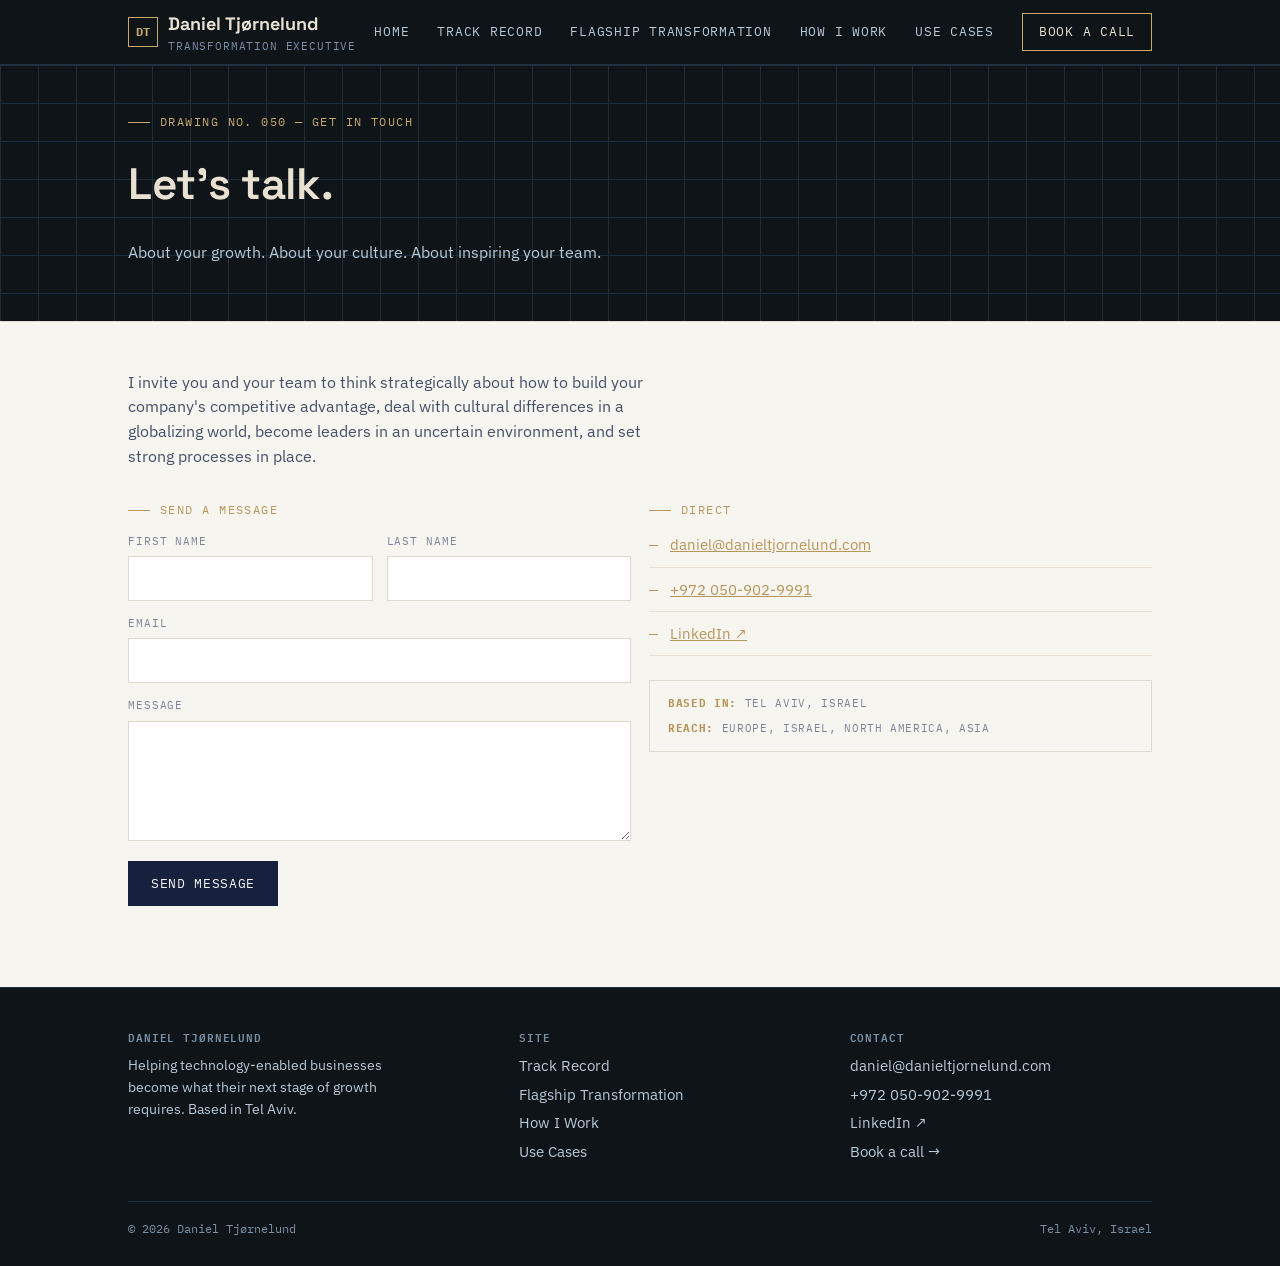
==== book-daniel.html @ 108f55ec "Add files via upload" ====
<!doctype html>
<html lang="en">
<head>
<meta charset="UTF-8"><meta name="viewport" content="width=device-width, initial-scale=1">
<title>Book Daniel Tjørnelund | Contact</title>
<meta name="description" content="Get in touch with Daniel Tjørnelund about transformation, scale-up strategy, or speaking.">
<link rel="canonical" href="https://www.danieltjornelund.com/book-daniel.html">
<link rel="preconnect" href="https://fonts.googleapis.com">
<link href="https://fonts.googleapis.com/css2?family=Space+Grotesk:wght@500;600;700&family=IBM+Plex+Sans:wght@400;500;600&family=IBM+Plex+Mono:wght@400;500&display=swap" rel="stylesheet">
<link rel="stylesheet" href="styles.css">
</head>
<body>
<header class="site-header">
  <div class="wrap">
    <a class="brand" href="index.html"><span class="mark">DT</span><span>Daniel Tjørnelund<small>Transformation Executive</small></span></a>
    <nav class="primary">
      <a href="index.html">Home</a><a href="track-record.html">Track Record</a><a href="flagship-transformation.html">Flagship Transformation</a><a href="how-i-work.html">How I Work</a><a href="use-cases.html">Use Cases</a>
      <a href="book-daniel.html" class="btn active" style="padding:8px 16px;color:var(--dark-ink);border-color:var(--dark-gold);">Book a Call</a>
    </nav>
    <button class="menu-btn" aria-label="Open menu" aria-expanded="false"><svg viewBox="0 0 24 24" fill="none" stroke="currentColor" stroke-width="2"><line x1="3" y1="6" x2="21" y2="6"/><line x1="3" y1="12" x2="21" y2="12"/><line x1="3" y1="18" x2="21" y2="18"/></svg></button>
  </div>
  <nav class="mobile-nav"><a href="index.html">Home</a><a href="track-record.html">Track Record</a><a href="flagship-transformation.html">Flagship Transformation</a><a href="how-i-work.html">How I Work</a><a href="use-cases.html">Use Cases</a><a href="book-daniel.html">Book a Call</a></nav>
</header>
<main>
  <section class="page-hero dark-section" style="border-top:none;">
    <div class="wrap">
      <div class="eyebrow">Drawing No. 050 — Get in Touch</div>
      <h1>Let's talk.</h1>
      <p class="lede">About your growth. About your culture. About inspiring your team.</p>
    </div>
  </section>
  <section>
    <div class="wrap">
      <p style="max-width:56ch;margin-bottom:32px;">I invite you and your team to think strategically about how to build your company's competitive advantage, deal with cultural differences in a globalizing world, become leaders in an uncertain environment, and set strong processes in place.</p>
      <div class="grid cols-2" style="align-items:start;">
        <div>
          <div class="eyebrow">Send a message</div>
          <form class="contact-form">
            <div class="form-row two">
              <div><label for="firstName">First name</label><input id="firstName" name="firstName" type="text" required></div>
              <div><label for="lastName">Last name</label><input id="lastName" name="lastName" type="text" required></div>
            </div>
            <div><label for="email">Email</label><input id="email" name="email" type="email" required></div>
            <div><label for="message">Message</label><textarea id="message" name="message" required></textarea></div>
            <input type="hidden" name="_next" value="https://www.danieltjornelund.com/book-daniel.html?submitted=true">
            <div><button type="submit" class="btn primary">Send message</button><p class="form-status" role="status" aria-live="polite"></p></div>
          </form>
        </div>
        <div>
          <div class="eyebrow">Direct</div>
          <ul class="spec-list">
            <li><a href="mailto:daniel@danieltjornelund.com" style="color:var(--gold);">daniel@danieltjornelund.com</a></li>
            <li><a href="tel:+972509029991" style="color:var(--gold);">+972 050-902-9991</a></li>
            <li><a href="http://www.linkedin.com/in/danieltjornelund" target="_blank" rel="noopener" style="color:var(--gold);">LinkedIn ↗</a></li>
          </ul>
          <div class="title-block" style="margin-top:24px;">
            <span><strong>Based in:</strong> Tel Aviv, Israel</span>
            <span><strong>Reach:</strong> Europe, Israel, North America, Asia</span>
          </div>
        </div>
      </div>
    </div>
  </section>
</main>
<footer class="site-footer"><div class="wrap"><div class="footer-grid"><div><h4>Daniel Tjørnelund</h4><p style="font-size:14px;max-width:34ch;">Helping technology-enabled businesses become what their next stage of growth requires. Based in Tel Aviv.</p></div><div><h4>Site</h4><a href="track-record.html">Track Record</a><a href="flagship-transformation.html">Flagship Transformation</a><a href="how-i-work.html">How I Work</a><a href="use-cases.html">Use Cases</a></div><div><h4>Contact</h4><a href="mailto:daniel@danieltjornelund.com">daniel@danieltjornelund.com</a><a href="tel:+972509029991">+972 050-902-9991</a><a href="http://www.linkedin.com/in/danieltjornelund" target="_blank" rel="noopener">LinkedIn ↗</a><a href="book-daniel.html">Book a call →</a></div></div><div class="footer-bottom"><span>© 2026 Daniel Tjørnelund</span><span>Tel Aviv, Israel</span></div></div></footer>
<script src="main.js?v=2"></script>
</body>
</html>
---- styles.css ----
:root{
  --paper:#F7F5F0;
  --paper-line:#E4DFD2;
  --ink:#16213D;
  --ink-soft:#445068;
  --gold:#B8955A;
  --gold-light:#C8A96E;
  --graphite:#7A8499;
  --card:#FFFFFF;
  --card-border:#DDD9CF;

  --dark-bg:#0F1419;
  --dark-line:#1E2D3D;
  --dark-ink:#E8E0D0;
  --dark-ink-soft:#B8CAD8;
  --dark-gold:#C8A96E;
  --dark-gold-light:#E0C898;
  --dark-graphite:#7A90A4;
  --dark-card:#141C26;
  --dark-card-border:#243040;

  --display:"Space Grotesk","Archivo",sans-serif;
  --body:"IBM Plex Sans","Inter",sans-serif;
  --mono:"IBM Plex Mono",ui-monospace,monospace;
  --max:1120px;
  --gutter:24px;
}
@media(min-width:760px){:root{--gutter:48px;}}
*{box-sizing:border-box;}
html{scroll-behavior:smooth;}
@media(prefers-reduced-motion:reduce){*{animation-duration:.01ms!important;transition-duration:.01ms!important;scroll-behavior:auto!important;}}

body{margin:0;background:var(--paper);color:var(--ink);font-family:var(--body);font-size:16px;line-height:1.55;-webkit-font-smoothing:antialiased;}
h1,h2,h3,h4{font-family:var(--display);font-weight:600;margin:0 0 .5em;color:inherit;letter-spacing:-.01em;}
p{margin:0 0 1em;color:var(--ink-soft);}
a{color:var(--gold);}
.mono{font-family:var(--mono);}
.wrap{max-width:var(--max);margin:0 auto;padding:0 var(--gutter);}

/* ── LIGHT sections (default) ── */
section{padding:48px 0;border-top:1px solid var(--paper-line);background:var(--paper);}
section.tight{padding:32px 0;}

/* ── DARK sections ── */
.dark-section{
  background:var(--dark-bg);
  color:var(--dark-ink);
  border-top:none;
  background-image:linear-gradient(var(--dark-line) 1px,transparent 1px),linear-gradient(90deg,var(--dark-line) 1px,transparent 1px);
  background-size:100% 38px,38px 100%;
}
.dark-section h1,.dark-section h2,.dark-section h3,.dark-section h4{color:var(--dark-ink);}
.dark-section p{color:var(--dark-ink-soft);}
.dark-section .eyebrow{color:var(--dark-gold);}
.dark-section .eyebrow::before{background:var(--dark-gold);}
.dark-section .lede{color:var(--dark-ink-soft);}
.dark-section .state-block{border-color:var(--dark-card-border);}
.dark-section .state-block .tag{color:var(--dark-graphite);}
.dark-section .state-block .val{color:var(--dark-ink);}
.dark-section .state-arrow{color:var(--dark-gold);}
.dark-section .state-arrow .line{background:var(--dark-gold);}
.dark-section .schematic{background:var(--dark-card);border-color:var(--dark-card-border);}
.dark-section .btn{color:var(--dark-ink);border-color:var(--dark-card-border);}
.dark-section .btn:hover{background:var(--dark-card-border);border-color:var(--dark-gold);}
.dark-section .btn.primary{background:var(--dark-gold);color:var(--dark-bg);border-color:var(--dark-gold);}
.dark-section .btn.primary:hover{background:var(--dark-gold-light);border-color:var(--dark-gold-light);}
.dark-section .spec-list li{color:var(--dark-ink-soft);border-bottom-color:var(--dark-line);}
.dark-section .spec-list li::before{color:var(--dark-gold);}
.dark-section .title-block{border-color:var(--dark-card-border);color:var(--dark-graphite);}
.dark-section .title-block strong{color:var(--dark-gold);}

/* ── DARK metrics (used in both light and dark sections) ── */
.metrics{display:grid;gap:1px;background:var(--dark-card-border);border:1px solid var(--dark-card-border);grid-template-columns:repeat(2,1fr);}
@media(min-width:680px){.metrics{grid-template-columns:repeat(4,1fr);}}
.metric{background:var(--dark-card);padding:20px 16px;}
.metric .tag{font-family:var(--mono);font-size:10.5px;text-transform:uppercase;letter-spacing:.08em;color:var(--dark-graphite);display:block;margin-bottom:6px;}
.metric .val{font-family:var(--display);font-size:clamp(20px,3vw,28px);font-weight:700;color:var(--dark-ink);}
.metric .val .from{color:var(--dark-graphite);font-weight:400;font-size:.75em;}
.metric .val .arrow{color:var(--dark-gold);margin:0 4px;}

/* ── EYEBROW ── */
.eyebrow{font-family:var(--mono);font-size:12px;letter-spacing:.12em;text-transform:uppercase;color:var(--gold);display:flex;align-items:center;gap:10px;margin-bottom:14px;}
.eyebrow::before{content:"";width:22px;height:1px;background:var(--gold);}

/* ── NAV ── */
.site-header{position:sticky;top:0;z-index:50;background:var(--dark-bg);border-bottom:1px solid var(--dark-card-border);}
.site-header .wrap{display:flex;align-items:center;justify-content:space-between;height:64px;}
.brand{display:flex;align-items:center;gap:10px;text-decoration:none;color:var(--dark-ink);font-family:var(--display);font-weight:700;font-size:18px;}
.brand .mark{width:30px;height:30px;flex:none;border:1.5px solid var(--dark-gold);display:flex;align-items:center;justify-content:center;font-family:var(--mono);font-size:12px;font-weight:700;color:var(--dark-gold);}
.brand small{display:block;font-family:var(--mono);font-weight:400;font-size:10.5px;letter-spacing:.08em;color:var(--dark-graphite);text-transform:uppercase;}
nav.primary{display:none;gap:28px;}
nav.primary a{font-family:var(--mono);font-size:12.5px;letter-spacing:.06em;text-transform:uppercase;text-decoration:none;color:var(--dark-ink-soft);padding:4px 0;border-bottom:1px solid transparent;}
nav.primary a:hover,nav.primary a.active{color:var(--dark-ink);border-bottom-color:var(--dark-gold);}
@media(min-width:880px){nav.primary{display:flex;align-items:center;}}
.menu-btn{display:flex;align-items:center;justify-content:center;width:40px;height:40px;border:1.5px solid var(--dark-card-border);background:none;cursor:pointer;color:var(--dark-ink);}
@media(min-width:880px){.menu-btn{display:none;}}
.menu-btn svg{width:18px;height:18px;}
.mobile-nav{display:none;flex-direction:column;border-bottom:1px solid var(--dark-card-border);background:var(--dark-bg);}
.mobile-nav.open{display:flex;}
.mobile-nav a{padding:16px var(--gutter);text-decoration:none;font-family:var(--mono);font-size:13px;letter-spacing:.05em;text-transform:uppercase;color:var(--dark-ink);border-top:1px solid var(--dark-line);}
@media(min-width:880px){.mobile-nav{display:none!important;}}

/* ── HERO (dark) ── */
.hero{padding:56px 0 40px;}
@media(min-width:760px){.hero{padding:96px 0 64px;}}
.hero h1{font-size:clamp(32px,6vw,56px);line-height:1.05;max-width:14ch;}
.hero .lede{font-size:18px;max-width:52ch;}
.schematic{margin-top:40px;border:1px solid var(--dark-card-border);background:var(--dark-card);padding:20px;}
.schematic-row{display:flex;flex-direction:column;gap:18px;}
@media(min-width:680px){.schematic-row{flex-direction:row;align-items:stretch;gap:0;}}
.state-block{flex:1;padding:18px;border:1px dashed var(--dark-line);}
.state-block .tag{font-family:var(--mono);font-size:10.5px;letter-spacing:.1em;text-transform:uppercase;color:var(--dark-graphite);display:block;margin-bottom:8px;}
.state-block .val{font-family:var(--display);font-weight:700;font-size:21px;color:var(--dark-ink);}
.state-arrow{display:flex;align-items:center;justify-content:center;padding:6px 0;color:var(--dark-gold);font-family:var(--mono);font-size:13px;}
@media(min-width:680px){.state-arrow{padding:0 14px;flex-direction:column;gap:6px;}.state-arrow .line{width:1px;flex:1;background:var(--dark-gold);}}
.state-arrow .line{height:1px;width:100%;background:var(--dark-gold);}

/* ── LIGHT section components ── */
.section-head{max-width:62ch;margin-bottom:32px;}
.section-head h2{font-size:clamp(24px,4vw,34px);}
.section-head .lede{color:var(--ink-soft);font-size:16.5px;}
.grid{display:grid;gap:18px;}
@media(min-width:680px){.grid.cols-2{grid-template-columns:1fr 1fr;}}
@media(min-width:880px){.grid.cols-3{grid-template-columns:repeat(3,1fr);}}
.card{border:1px solid var(--card-border);background:var(--card);padding:24px;}
.card .num{font-family:var(--mono);font-size:12px;color:var(--gold);display:block;margin-bottom:10px;}
.card h3{font-size:18px;margin-bottom:8px;color:var(--ink);}
.card p{font-size:14.5px;margin-bottom:0;}
.spec-list{list-style:none;margin:0;padding:0;display:grid;gap:10px;}
.spec-list li{display:flex;gap:12px;align-items:flex-start;font-size:15px;color:var(--ink-soft);padding-bottom:10px;border-bottom:1px solid var(--paper-line);}
.spec-list li::before{content:"—";color:var(--gold);font-family:var(--mono);flex:none;}
blockquote{border-left:2px solid var(--gold);margin:0;padding:4px 0 4px 20px;font-family:var(--display);font-size:19px;color:var(--ink);}

/* ── BUTTONS (light bg default) ── */
.btn{display:inline-flex;align-items:center;gap:8px;font-family:var(--mono);font-size:13px;letter-spacing:.05em;text-transform:uppercase;padding:13px 22px;border:1.5px solid var(--card-border);text-decoration:none;color:var(--ink);background:transparent;cursor:pointer;transition:background .15s,color .15s,border-color .15s;}
.btn:hover{background:var(--paper-line);border-color:var(--gold);}
.btn.primary{background:var(--ink);color:var(--paper);border-color:var(--ink);}
.btn.primary:hover{background:var(--dark-bg);border-color:var(--dark-bg);}

.case{padding:26px 0;border-top:1px solid var(--paper-line);display:grid;gap:10px;}
.case h3{font-size:19px;color:var(--ink);}
.case .frame{font-family:var(--mono);font-size:11px;text-transform:uppercase;letter-spacing:.08em;color:var(--gold);}
.case p{font-size:15px;}
.cluster-label{font-family:var(--mono);font-size:11px;text-transform:uppercase;letter-spacing:.1em;color:var(--graphite);margin:36px 0 4px;}
.article-tile{border-top:1px solid var(--paper-line);padding:20px 0;}
.article-tile h3{font-size:17px;margin-bottom:6px;color:var(--ink);}
.article-tile p{font-size:14.5px;}

/* ── FORM ── */
form.contact-form{display:grid;gap:14px;max-width:560px;}
.form-row{display:grid;gap:14px;}
@media(min-width:560px){.form-row.two{grid-template-columns:1fr 1fr;}}
label{font-family:var(--mono);font-size:11px;text-transform:uppercase;letter-spacing:.08em;color:var(--graphite);display:block;margin-bottom:6px;}
input,textarea{width:100%;border:1px solid var(--card-border);background:var(--card);padding:12px;font-family:var(--body);font-size:15px;color:var(--ink);}
input:focus,textarea:focus,a:focus-visible,button:focus-visible{outline:2px solid var(--gold);outline-offset:2px;}
textarea{min-height:120px;resize:vertical;}
.form-status{font-family:var(--mono);font-size:13px;min-height:20px;}
.form-status.ok{color:#3C6E47;}
.form-status.err{color:#B85A16;}

/* ── FOOTER (dark) ── */
footer.site-footer{background:var(--dark-bg);border-top:1px solid var(--dark-card-border);margin-top:0;padding:40px 0 28px;}
.footer-grid{display:grid;gap:28px;}
@media(min-width:680px){.footer-grid{grid-template-columns:1.2fr 1fr 1fr;}}
.footer-grid h4{font-family:var(--mono);font-size:11px;text-transform:uppercase;letter-spacing:.08em;color:var(--dark-graphite);margin-bottom:10px;}
.footer-grid p{color:var(--dark-ink-soft);}
.footer-grid a{display:block;text-decoration:none;color:var(--dark-ink-soft);font-size:14.5px;margin-bottom:6px;}
.footer-grid a:hover{color:var(--dark-gold);}
.footer-bottom{margin-top:32px;padding-top:18px;border-top:1px solid var(--dark-line);display:flex;flex-wrap:wrap;gap:10px;justify-content:space-between;font-family:var(--mono);font-size:11.5px;color:var(--dark-graphite);}

/* ── PAGE HERO (dark, sub-pages) ── */
.page-hero{padding:48px 0 40px;}
.page-hero .eyebrow{margin-bottom:18px;}
.page-hero h1{font-size:clamp(28px,5vw,44px);max-width:18ch;}
.page-hero .lede{max-width:60ch;}
.title-block{border:1px solid var(--card-border);padding:14px 18px;margin-top:24px;display:flex;flex-wrap:wrap;gap:8px 20px;font-family:var(--mono);font-size:11px;color:var(--graphite);text-transform:uppercase;letter-spacing:.06em;}
.title-block strong{color:var(--gold);}

/* ── PHOTO PLACEHOLDER ── */
.photo-placeholder{width:100%;aspect-ratio:3/4;max-width:240px;background:var(--card);border:1px dashed var(--card-border);display:flex;flex-direction:column;align-items:center;justify-content:center;gap:10px;font-family:var(--mono);font-size:11px;color:var(--graphite);text-transform:uppercase;letter-spacing:.08em;}
.photo-placeholder svg{width:40px;height:40px;opacity:.3;}
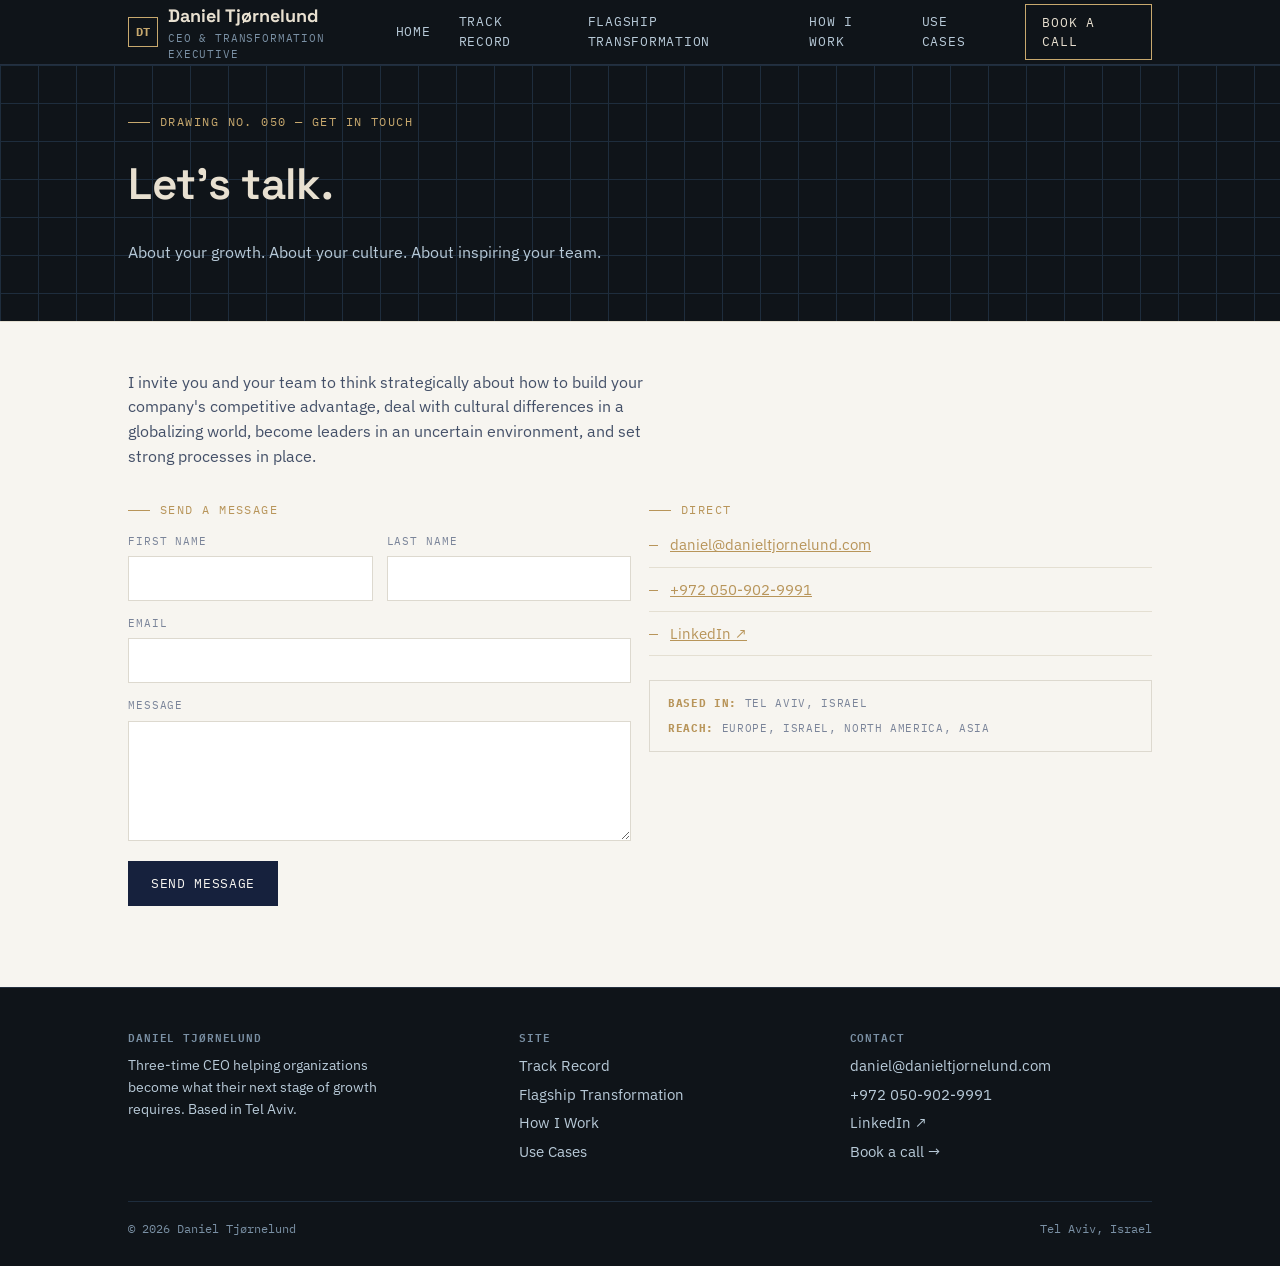
==== commit dfb9bc9d: "Add files via upload" ====
--- a/book-daniel.html
+++ b/book-daniel.html
@@ -12,7 +12,7 @@
 <body>
 <header class="site-header">
   <div class="wrap">
-    <a class="brand" href="index.html"><span class="mark">DT</span><span>Daniel Tjørnelund<small>Transformation Executive</small></span></a>
+    <a class="brand" href="index.html"><span class="mark">DT</span><span>Daniel Tjørnelund<small>CEO & Transformation Executive</small></span></a>
     <nav class="primary">
       <a href="index.html">Home</a><a href="track-record.html">Track Record</a><a href="flagship-transformation.html">Flagship Transformation</a><a href="how-i-work.html">How I Work</a><a href="use-cases.html">Use Cases</a>
       <a href="book-daniel.html" class="btn active" style="padding:8px 16px;color:var(--dark-ink);border-color:var(--dark-gold);">Book a Call</a>
@@ -62,7 +62,7 @@
     </div>
   </section>
 </main>
-<footer class="site-footer"><div class="wrap"><div class="footer-grid"><div><h4>Daniel Tjørnelund</h4><p style="font-size:14px;max-width:34ch;">Helping technology-enabled businesses become what their next stage of growth requires. Based in Tel Aviv.</p></div><div><h4>Site</h4><a href="track-record.html">Track Record</a><a href="flagship-transformation.html">Flagship Transformation</a><a href="how-i-work.html">How I Work</a><a href="use-cases.html">Use Cases</a></div><div><h4>Contact</h4><a href="mailto:daniel@danieltjornelund.com">daniel@danieltjornelund.com</a><a href="tel:+972509029991">+972 050-902-9991</a><a href="http://www.linkedin.com/in/danieltjornelund" target="_blank" rel="noopener">LinkedIn ↗</a><a href="book-daniel.html">Book a call →</a></div></div><div class="footer-bottom"><span>© 2026 Daniel Tjørnelund</span><span>Tel Aviv, Israel</span></div></div></footer>
+<footer class="site-footer"><div class="wrap"><div class="footer-grid"><div><h4>Daniel Tjørnelund</h4><p style="font-size:14px;max-width:34ch;">Three-time CEO helping organizations become what their next stage of growth requires. Based in Tel Aviv.</p></div><div><h4>Site</h4><a href="track-record.html">Track Record</a><a href="flagship-transformation.html">Flagship Transformation</a><a href="how-i-work.html">How I Work</a><a href="use-cases.html">Use Cases</a></div><div><h4>Contact</h4><a href="mailto:daniel@danieltjornelund.com">daniel@danieltjornelund.com</a><a href="tel:+972509029991">+972 050-902-9991</a><a href="http://www.linkedin.com/in/danieltjornelund" target="_blank" rel="noopener">LinkedIn ↗</a><a href="book-daniel.html">Book a call →</a></div></div><div class="footer-bottom"><span>© 2026 Daniel Tjørnelund</span><span>Tel Aviv, Israel</span></div></div></footer>
 <script src="main.js?v=2"></script>
 </body>
 </html>
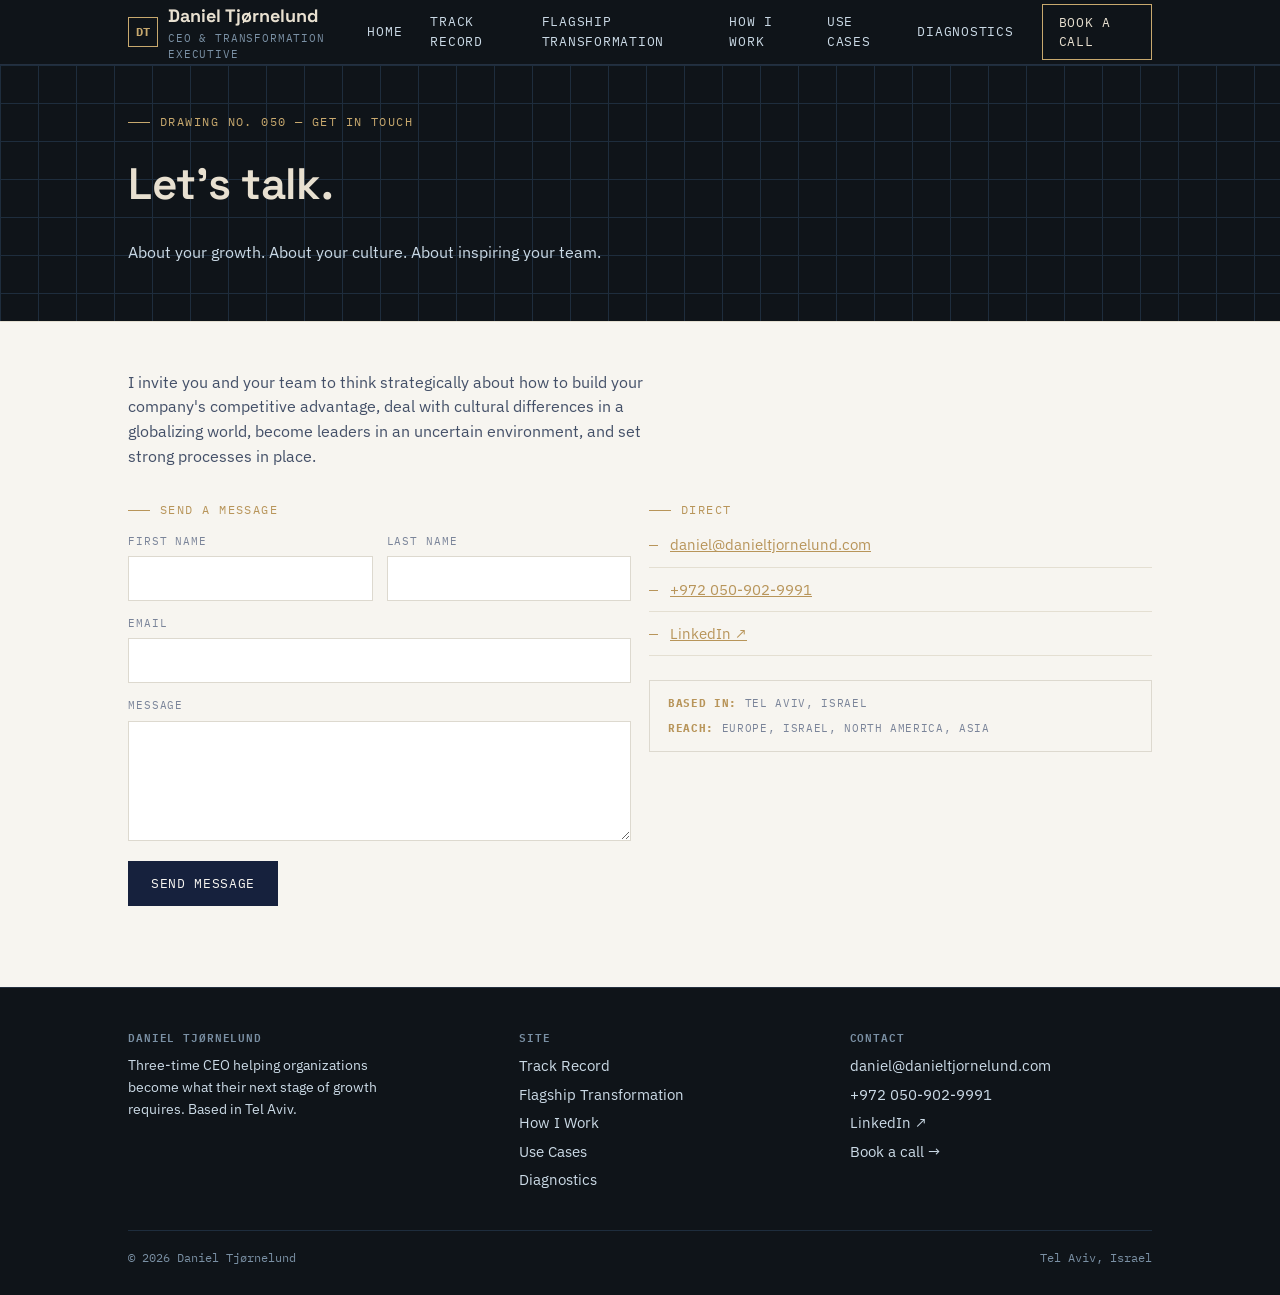
==== commit 4460df4c: "Add files via upload" ====
--- a/book-daniel.html
+++ b/book-daniel.html
@@ -7,19 +7,19 @@
 <link rel="canonical" href="https://www.danieltjornelund.com/book-daniel.html">
 <link rel="preconnect" href="https://fonts.googleapis.com">
 <link href="https://fonts.googleapis.com/css2?family=Space+Grotesk:wght@500;600;700&family=IBM+Plex+Sans:wght@400;500;600&family=IBM+Plex+Mono:wght@400;500&display=swap" rel="stylesheet">
-<link rel="stylesheet" href="styles.css">
+<link rel="stylesheet" href="styles.css?v=2">
 </head>
 <body>
 <header class="site-header">
   <div class="wrap">
     <a class="brand" href="index.html"><span class="mark">DT</span><span>Daniel Tjørnelund<small>CEO & Transformation Executive</small></span></a>
     <nav class="primary">
-      <a href="index.html">Home</a><a href="track-record.html">Track Record</a><a href="flagship-transformation.html">Flagship Transformation</a><a href="how-i-work.html">How I Work</a><a href="use-cases.html">Use Cases</a>
+      <a href="index.html">Home</a><a href="track-record.html">Track Record</a><a href="flagship-transformation.html">Flagship Transformation</a><a href="how-i-work.html">How I Work</a><a href="use-cases.html">Use Cases</a><a href="diagnostics.html">Diagnostics</a>
       <a href="book-daniel.html" class="btn active" style="padding:8px 16px;color:var(--dark-ink);border-color:var(--dark-gold);">Book a Call</a>
     </nav>
     <button class="menu-btn" aria-label="Open menu" aria-expanded="false"><svg viewBox="0 0 24 24" fill="none" stroke="currentColor" stroke-width="2"><line x1="3" y1="6" x2="21" y2="6"/><line x1="3" y1="12" x2="21" y2="12"/><line x1="3" y1="18" x2="21" y2="18"/></svg></button>
   </div>
-  <nav class="mobile-nav"><a href="index.html">Home</a><a href="track-record.html">Track Record</a><a href="flagship-transformation.html">Flagship Transformation</a><a href="how-i-work.html">How I Work</a><a href="use-cases.html">Use Cases</a><a href="book-daniel.html">Book a Call</a></nav>
+  <nav class="mobile-nav"><a href="index.html">Home</a><a href="track-record.html">Track Record</a><a href="flagship-transformation.html">Flagship Transformation</a><a href="how-i-work.html">How I Work</a><a href="use-cases.html">Use Cases</a><a href="diagnostics.html">Diagnostics</a><a href="book-daniel.html">Book a Call</a></nav>
 </header>
 <main>
   <section class="page-hero dark-section" style="border-top:none;">
@@ -62,7 +62,7 @@
     </div>
   </section>
 </main>
-<footer class="site-footer"><div class="wrap"><div class="footer-grid"><div><h4>Daniel Tjørnelund</h4><p style="font-size:14px;max-width:34ch;">Three-time CEO helping organizations become what their next stage of growth requires. Based in Tel Aviv.</p></div><div><h4>Site</h4><a href="track-record.html">Track Record</a><a href="flagship-transformation.html">Flagship Transformation</a><a href="how-i-work.html">How I Work</a><a href="use-cases.html">Use Cases</a></div><div><h4>Contact</h4><a href="mailto:daniel@danieltjornelund.com">daniel@danieltjornelund.com</a><a href="tel:+972509029991">+972 050-902-9991</a><a href="http://www.linkedin.com/in/danieltjornelund" target="_blank" rel="noopener">LinkedIn ↗</a><a href="book-daniel.html">Book a call →</a></div></div><div class="footer-bottom"><span>© 2026 Daniel Tjørnelund</span><span>Tel Aviv, Israel</span></div></div></footer>
+<footer class="site-footer"><div class="wrap"><div class="footer-grid"><div><h4>Daniel Tjørnelund</h4><p style="font-size:14px;max-width:34ch;">Three-time CEO helping organizations become what their next stage of growth requires. Based in Tel Aviv.</p></div><div><h4>Site</h4><a href="track-record.html">Track Record</a><a href="flagship-transformation.html">Flagship Transformation</a><a href="how-i-work.html">How I Work</a><a href="use-cases.html">Use Cases</a><a href="diagnostics.html">Diagnostics</a></div><div><h4>Contact</h4><a href="mailto:daniel@danieltjornelund.com">daniel@danieltjornelund.com</a><a href="tel:+972509029991">+972 050-902-9991</a><a href="http://www.linkedin.com/in/danieltjornelund" target="_blank" rel="noopener">LinkedIn ↗</a><a href="book-daniel.html">Book a call →</a></div></div><div class="footer-bottom"><span>© 2026 Daniel Tjørnelund</span><span>Tel Aviv, Israel</span></div></div></footer>
 <script src="main.js?v=2"></script>
 </body>
 </html>
--- a/styles.css
+++ b/styles.css
@@ -12,7 +12,7 @@
   --dark-bg:#0F1419;
   --dark-line:#1E2D3D;
   --dark-ink:#E8E0D0;
-  --dark-ink-soft:#B8CAD8;
+  --dark-ink-soft:#CBDAE6;
   --dark-gold:#C8A96E;
   --dark-gold-light:#E0C898;
   --dark-graphite:#7A90A4;
@@ -51,6 +51,8 @@
 }
 .dark-section h1,.dark-section h2,.dark-section h3,.dark-section h4{color:var(--dark-ink);}
 .dark-section p{color:var(--dark-ink-soft);}
+.dark-section .card p,.dark-section .card .teaser,.dark-section .card .reveal-body p{color:var(--ink-soft);}
+.dark-section blockquote{color:var(--dark-ink);border-left-color:var(--dark-gold);}
 .dark-section .eyebrow{color:var(--dark-gold);}
 .dark-section .eyebrow::before{background:var(--dark-gold);}
 .dark-section .lede{color:var(--dark-ink-soft);}
@@ -176,6 +178,60 @@
 .title-block{border:1px solid var(--card-border);padding:14px 18px;margin-top:24px;display:flex;flex-wrap:wrap;gap:8px 20px;font-family:var(--mono);font-size:11px;color:var(--graphite);text-transform:uppercase;letter-spacing:.06em;}
 .title-block strong{color:var(--gold);}
 
-/* ── PHOTO PLACEHOLDER ── */
+/* REVEAL CARD — teaser visible, detail on hover/tap */
+.card.reveal{cursor:pointer;position:relative;}
+.card.reveal h3{font-size:19px;margin-bottom:6px;}
+.card.reveal .teaser{font-size:14px;color:var(--ink-soft);margin:0;transition:opacity .2s ease;}
+.card.reveal .reveal-body{max-height:0;opacity:0;overflow:hidden;transition:max-height .35s ease,opacity .3s ease,margin-top .3s ease;margin-top:0;}
+.card.reveal.open .reveal-body,.card.reveal:hover .reveal-body{max-height:400px;opacity:1;margin-top:10px;}
+.card.reveal.open .teaser,.card.reveal:hover .teaser{opacity:0;max-height:0;margin:0;}
+.card.reveal .toggle-mark{position:absolute;top:24px;right:24px;font-family:var(--mono);font-size:16px;color:var(--gold);transition:transform .25s ease;}
+.card.reveal.open .toggle-mark,.card.reveal:hover .toggle-mark{transform:rotate(45deg);}
+
+/* REVEAL LIST ITEM — bold headline visible, detail on hover/tap */
+.spec-list.reveal-list li{cursor:pointer;display:block;}
+.spec-list.reveal-list li::before{display:none;}
+.spec-list.reveal-list .line-head{font-weight:600;color:var(--ink);font-size:15.5px;display:flex;gap:10px;}
+.spec-list.reveal-list .line-head::before{content:"—";color:var(--gold);font-family:var(--mono);flex:none;font-weight:400;}
+.spec-list.reveal-list .line-detail{display:block;max-height:0;opacity:0;overflow:hidden;transition:max-height .3s ease,opacity .25s ease,margin-top .25s ease;margin-top:0;font-size:14px;color:var(--graphite);padding-left:22px;}
+.spec-list.reveal-list li.open .line-detail,.spec-list.reveal-list li:hover .line-detail{max-height:200px;opacity:1;margin-top:6px;}
+
+/* DIAGNOSTIC TOOL */
+.diag-q{border:1px solid var(--card-border);background:var(--card);padding:20px 22px;margin-bottom:1px;cursor:pointer;transition:border-color .15s;}
+.diag-q:hover{border-color:var(--gold);}
+.diag-q label{display:flex;align-items:flex-start;gap:14px;cursor:pointer;font-family:var(--body);font-size:15.5px;color:var(--ink);text-transform:none;letter-spacing:normal;font-weight:400;margin:0;}
+.diag-q input[type="checkbox"]{margin-top:3px;width:18px;height:18px;flex:none;accent-color:var(--gold);cursor:pointer;}
+.diag-actions{display:flex;gap:14px;flex-wrap:wrap;margin-top:24px;}
+.diag-result{display:none;border:1px solid var(--gold);background:var(--card);padding:28px;margin-top:24px;}
+.diag-result.show{display:block;}
+.diag-result h3{font-size:22px;margin-bottom:10px;}
+.diag-result .stage-tag{font-family:var(--mono);font-size:12px;letter-spacing:.1em;text-transform:uppercase;color:var(--gold);margin-bottom:8px;display:block;}
+.diag-bar-track{background:var(--paper-line);height:8px;width:100%;margin:4px 0 2px;position:relative;}
+.diag-bar-fill{background:var(--gold);height:100%;transition:width .5s ease;}
+.diag-band-labels{display:flex;justify-content:space-between;font-family:var(--mono);font-size:10.5px;color:var(--graphite);text-transform:uppercase;letter-spacing:.05em;margin-bottom:20px;}
+
+/* LIKERT / CHOICE QUESTIONS */
+.likert-q{border:1px solid var(--card-border);background:var(--card);padding:22px;margin-bottom:1px;}
+.likert-q .q-meta{font-family:var(--mono);font-size:11px;color:var(--gold);text-transform:uppercase;letter-spacing:.08em;margin-bottom:8px;}
+.likert-q .q-text{font-size:15.5px;color:var(--ink);margin-bottom:16px;line-height:1.5;}
+.likert-scale{display:flex;align-items:center;gap:10px;flex-wrap:nowrap;}
+.likert-scale .anchor{font-size:11px;color:var(--graphite);font-family:var(--mono);text-transform:uppercase;letter-spacing:.03em;max-width:110px;line-height:1.3;flex:none;}
+.likert-scale .anchor.right{text-align:right;}
+.likert-scale .opts{display:flex;gap:8px;flex:none;}
+.likert-scale input[type="radio"]{position:absolute;opacity:0;width:0;height:0;}
+.likert-scale label.opt{width:38px;height:38px;border:1px solid var(--card-border);display:flex;align-items:center;justify-content:center;font-family:var(--mono);font-size:14px;cursor:pointer;color:var(--ink);transition:background .15s,border-color .15s,color .15s;}
+.likert-scale input[type="radio"]:checked + label.opt{background:var(--gold);border-color:var(--gold);color:#fff;}
+.choice-q{display:flex;flex-direction:column;gap:8px;}
+.choice-q label{display:flex;gap:12px;align-items:flex-start;border:1px solid var(--card-border);padding:14px 16px;cursor:pointer;font-size:14.5px;color:var(--ink);transition:border-color .15s,background .15s;}
+.choice-q label:hover{border-color:var(--gold);}
+.choice-q input[type="radio"]{margin-top:3px;accent-color:var(--gold);flex:none;}
+.choice-q input[type="radio"]:checked + span{font-weight:600;}
+.choice-q label:has(input:checked){border-color:var(--gold);background:#FBF7EF;}
+.diag-section-label{font-family:var(--mono);font-size:12px;letter-spacing:.1em;text-transform:uppercase;color:var(--graphite);margin:32px 0 12px;}
+.diag-section-label:first-child{margin-top:0;}
+.q-hidden{display:none;}
+.legit-callout{border-left:3px solid var(--gold);background:#FBF7EF;padding:14px 18px;margin-top:16px;font-size:14px;color:var(--ink);}
+
+/* PHOTO PLACEHOLDER */
 .photo-placeholder{width:100%;aspect-ratio:3/4;max-width:240px;background:var(--card);border:1px dashed var(--card-border);display:flex;flex-direction:column;align-items:center;justify-content:center;gap:10px;font-family:var(--mono);font-size:11px;color:var(--graphite);text-transform:uppercase;letter-spacing:.08em;}
 .photo-placeholder svg{width:40px;height:40px;opacity:.3;}
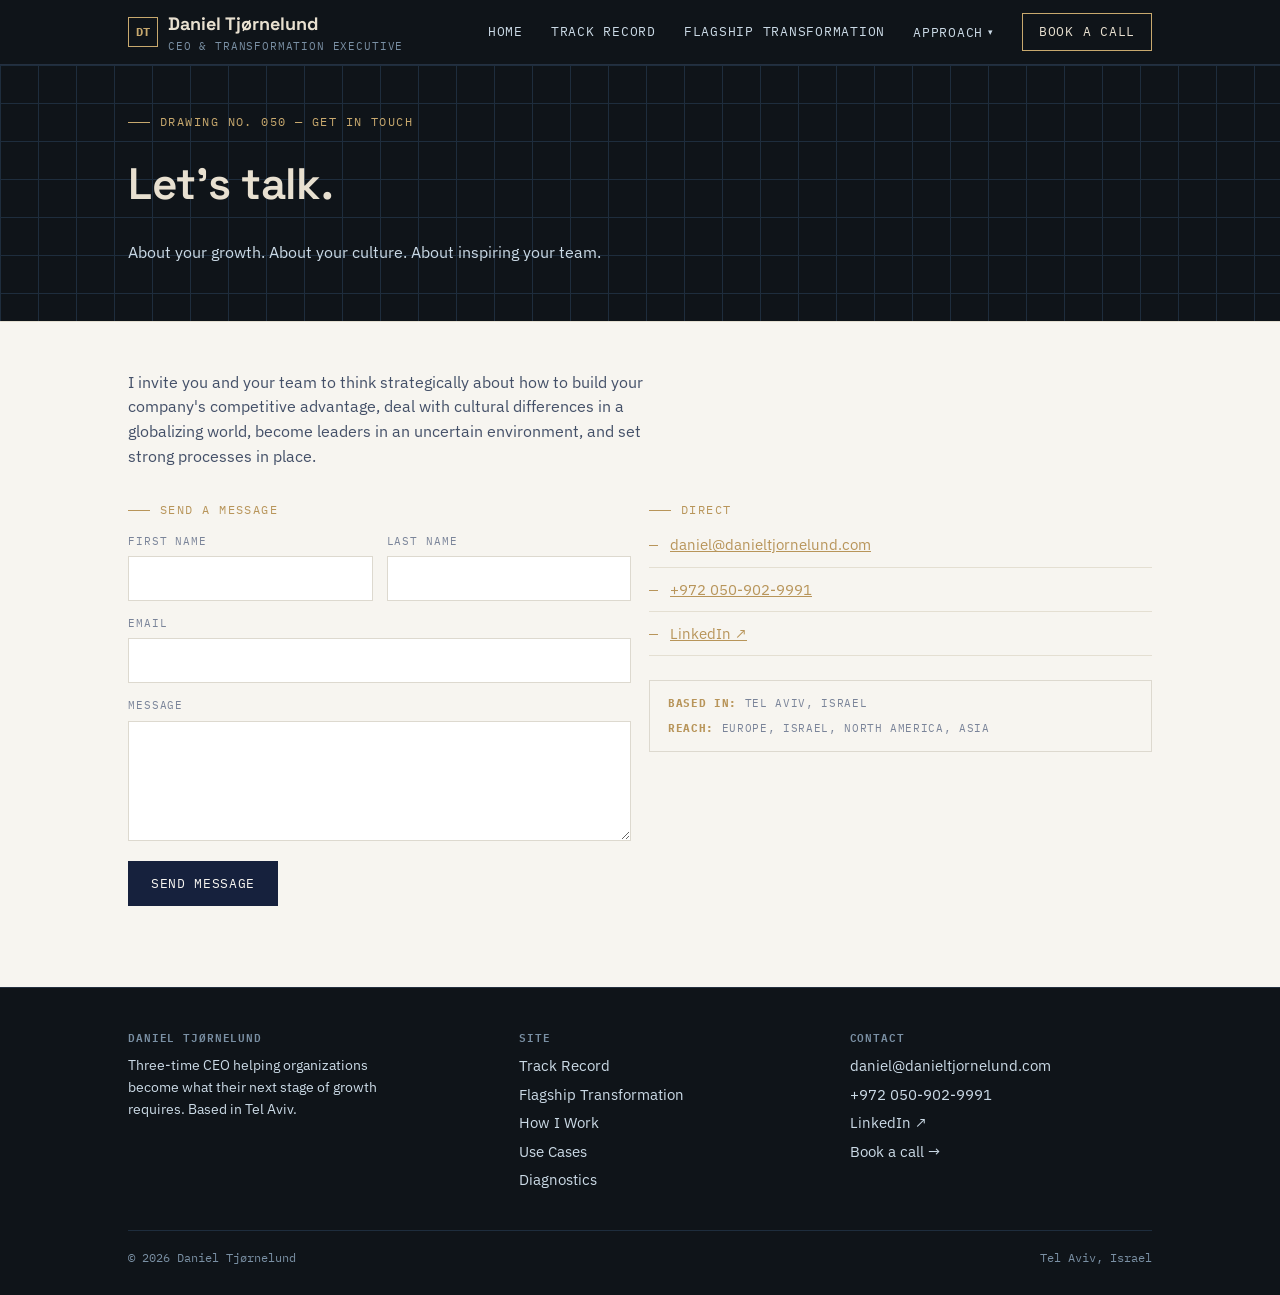
==== commit 1cbf837c: "Add files via upload" ====
--- a/book-daniel.html
+++ b/book-daniel.html
@@ -14,7 +14,7 @@
   <div class="wrap">
     <a class="brand" href="index.html"><span class="mark">DT</span><span>Daniel Tjørnelund<small>CEO & Transformation Executive</small></span></a>
     <nav class="primary">
-      <a href="index.html">Home</a><a href="track-record.html">Track Record</a><a href="flagship-transformation.html">Flagship Transformation</a><a href="how-i-work.html">How I Work</a><a href="use-cases.html">Use Cases</a><a href="diagnostics.html">Diagnostics</a>
+      <a href="index.html">Home</a><a href="track-record.html">Track Record</a><a href="flagship-transformation.html">Flagship Transformation</a><div class="nav-dropdown"><button class="dropdown-toggle" type="button">Approach<span class="caret">▾</span></button><div class="dropdown-menu"><a href="how-i-work.html">How I Work</a><a href="use-cases.html">Use Cases</a><a href="diagnostics.html">Diagnostics</a></div></div>
       <a href="book-daniel.html" class="btn active" style="padding:8px 16px;color:var(--dark-ink);border-color:var(--dark-gold);">Book a Call</a>
     </nav>
     <button class="menu-btn" aria-label="Open menu" aria-expanded="false"><svg viewBox="0 0 24 24" fill="none" stroke="currentColor" stroke-width="2"><line x1="3" y1="6" x2="21" y2="6"/><line x1="3" y1="12" x2="21" y2="12"/><line x1="3" y1="18" x2="21" y2="18"/></svg></button>
--- a/styles.css
+++ b/styles.css
@@ -232,6 +232,30 @@
 .q-hidden{display:none;}
 .legit-callout{border-left:3px solid var(--gold);background:#FBF7EF;padding:14px 18px;margin-top:16px;font-size:14px;color:var(--ink);}
 
+/* NAV DROPDOWN */
+.nav-dropdown{position:relative;}
+.nav-dropdown .dropdown-toggle{
+  background:none;border:none;cursor:pointer;
+  font-family:var(--mono);font-size:12.5px;letter-spacing:.06em;text-transform:uppercase;
+  color:var(--dark-ink-soft);padding:4px 0;border-bottom:1px solid transparent;
+  display:flex;align-items:center;gap:5px;
+}
+.nav-dropdown .dropdown-toggle:hover,.nav-dropdown.open .dropdown-toggle{color:var(--dark-ink);border-bottom-color:var(--dark-gold);}
+.nav-dropdown .caret{font-size:9px;transition:transform .15s;}
+.nav-dropdown.open .caret{transform:rotate(180deg);}
+.nav-dropdown .dropdown-menu{
+  display:none;position:absolute;top:100%;left:0;margin-top:14px;
+  background:var(--dark-bg);border:1px solid var(--dark-card-border);
+  min-width:200px;padding:6px 0;z-index:60;
+}
+.nav-dropdown:hover .dropdown-menu,.nav-dropdown.open .dropdown-menu{display:block;}
+.nav-dropdown .dropdown-menu a{
+  display:block;padding:11px 18px;text-decoration:none;
+  font-family:var(--mono);font-size:12px;letter-spacing:.05em;text-transform:uppercase;
+  color:var(--dark-ink-soft);
+}
+.nav-dropdown .dropdown-menu a:hover,.nav-dropdown .dropdown-menu a.active{color:var(--dark-gold);}
+
 /* PHOTO PLACEHOLDER */
 .photo-placeholder{width:100%;aspect-ratio:3/4;max-width:240px;background:var(--card);border:1px dashed var(--card-border);display:flex;flex-direction:column;align-items:center;justify-content:center;gap:10px;font-family:var(--mono);font-size:11px;color:var(--graphite);text-transform:uppercase;letter-spacing:.08em;}
 .photo-placeholder svg{width:40px;height:40px;opacity:.3;}
